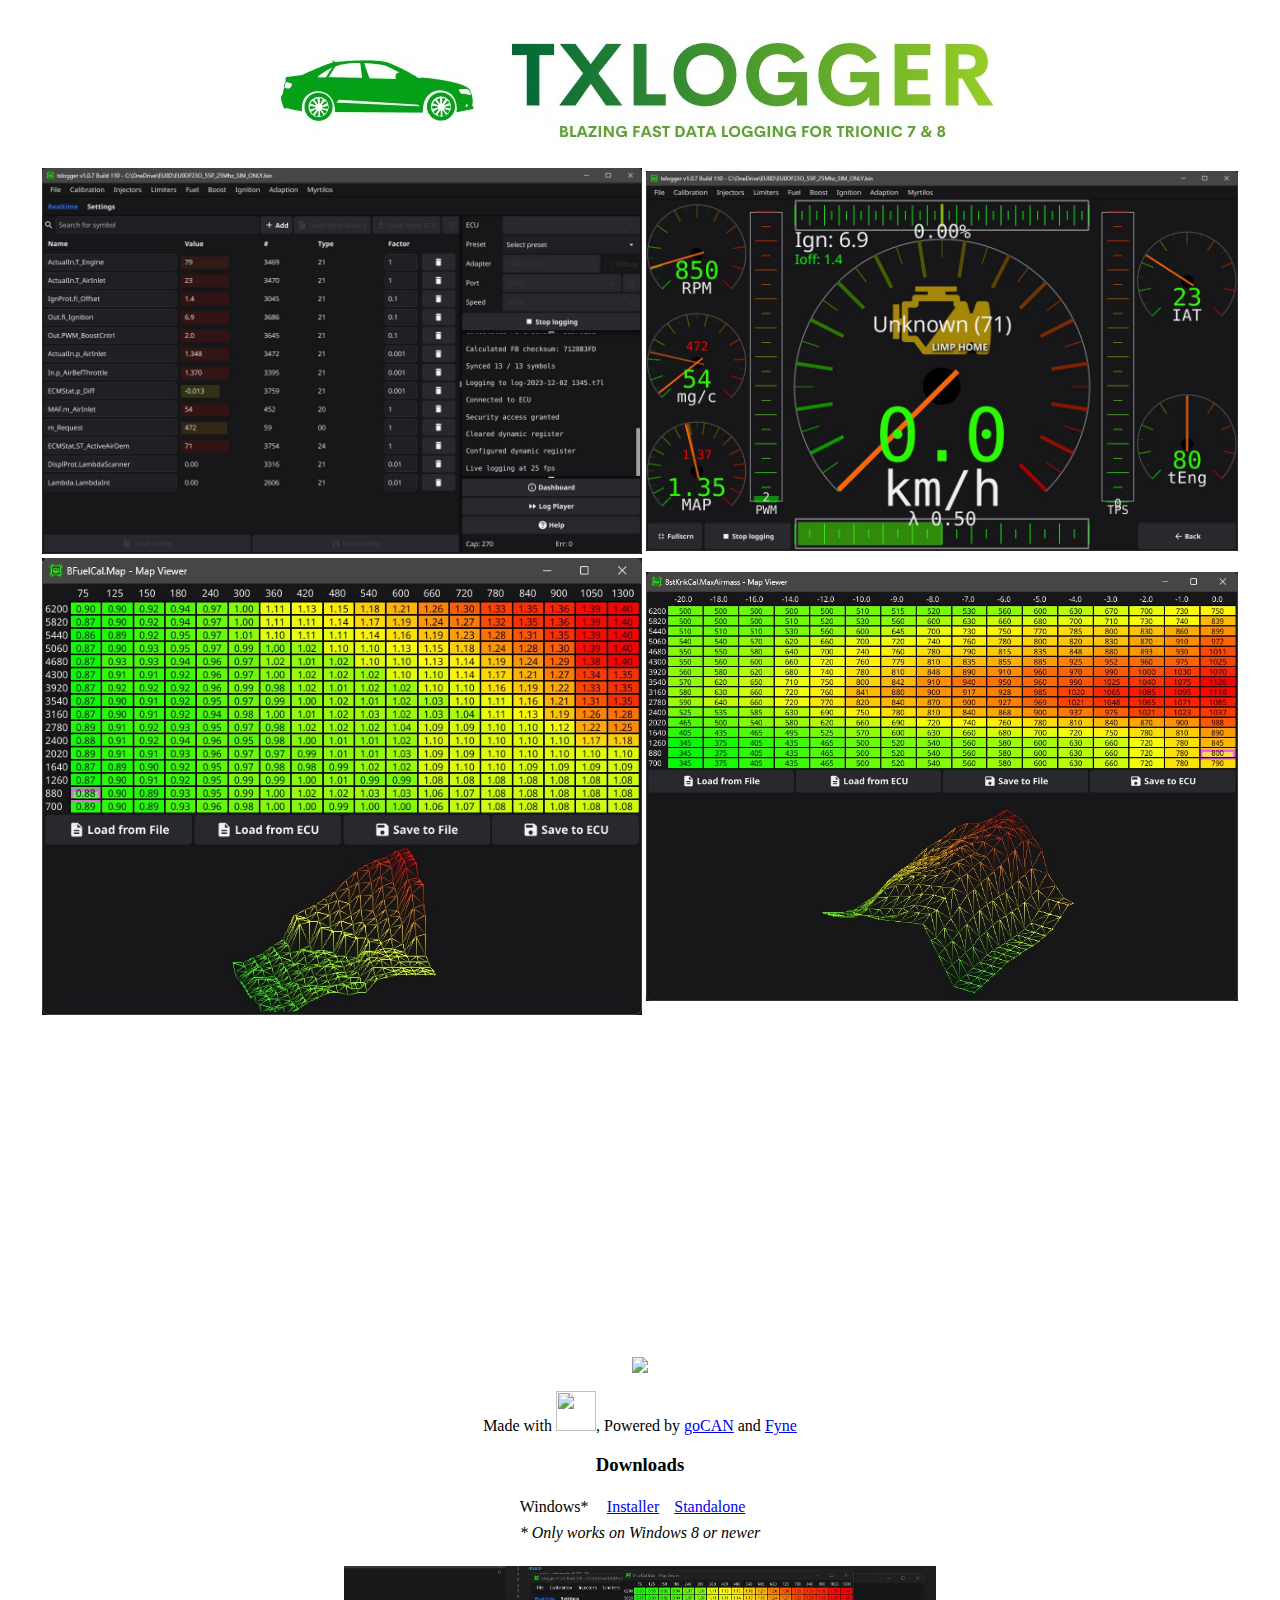
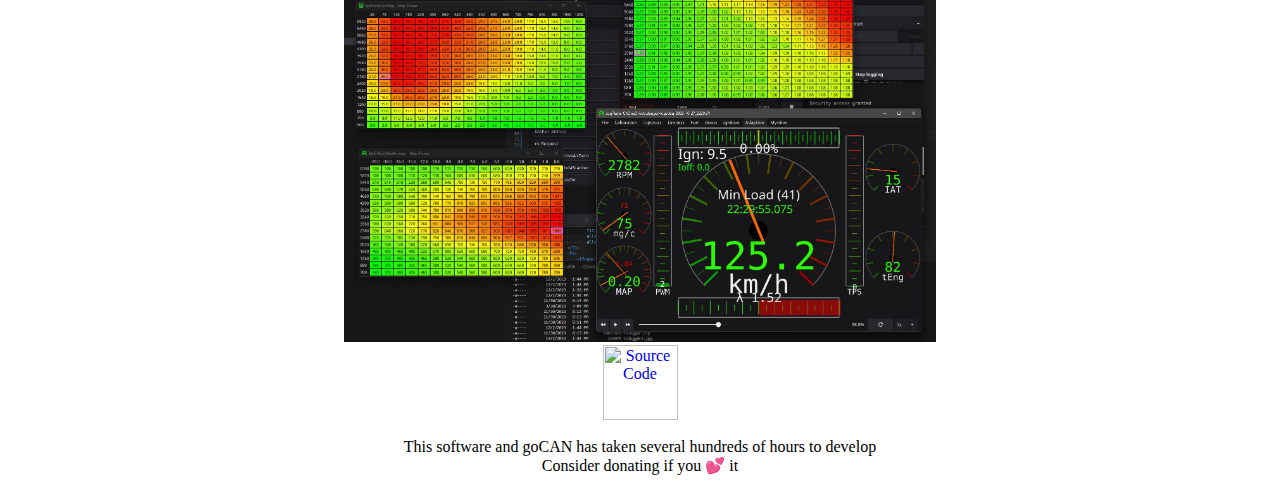
==== index.html @ ddfda783 "update webpage" ====
<html>

<head>
    <meta charset="UTF-8">
    <meta property="og:type" content="website">
    <meta property="og:url" content="https://txlogger.com">
    <meta property="og:title" content="txlogger">
    <meta property="og:description" content="Blazing fast data logging for Trionic 7 & 8 ECU's">
    <meta property="og:image" content="https://txlogger.com/txlogger5.jpg">
    <title>txlogger - Blazing fast data logging for Trionic 7 & 8</title>
</head>

<body>
    <center>
        <img src="banner.jpg">
        <table>
            <tr>
                <td>
                    <a href="txlogger.jpg" target="_blank">
                        <img src="txlogger.jpg" alt="Main window" width="600">
                    </a>
                </td>
                <td>
                    <a href="txlogger2.jpg" target="_blank">
                        <img src="txlogger2.jpg" alt="Dashboard" width="592"><br>
                    </a>
                </td>
            </tr>
            <tr>
                <td>
                    <a href="txlogger3.jpg" target="_blank">
                        <img src="txlogger3.jpg" alt="Map Viewer" width="600">
                    </a>
                </td>
                <td>
                    <a href="txlogger4.jpg" target="_blank">
                        <img src="txlogger4.jpg" alt="Map Viewer" width="592"><br>
                    </a>
                </td>
            </tr>
        </table>

        <table>
            <tr>
                <td>
                    <iframe width="560" height="315"
                        src="https://www.youtube-nocookie.com/embed/FHyt-3YUaDM?si=XfC4rX2NaPIsrbY3"
                        title="YouTube video player" frameborder="0"
                        allow="accelerometer; autoplay; clipboard-write; encrypted-media; gyroscope; picture-in-picture; web-share"
                        allowfullscreen></iframe>
                </td>
                <td>
                    <iframe width="560" height="315"
                        src="https://www.youtube-nocookie.com/embed/V9WUryJe4Gk?si=JMp5Bqc0wk0iH0aE"
                        title="YouTube video player" frameborder="0"
                        allow="accelerometer; autoplay; clipboard-write; encrypted-media; gyroscope; picture-in-picture; web-share"
                        allowfullscreen></iframe>
                </td>
            </tr>
        </table>
        <br>

        <img src="https://github.com/roffe/txlogger/actions/workflows/windows-release.yml/badge.svg"><br>
        <br>
        Made with <a href="https://go.dev/" target="_blank"><img
                src="https://upload.wikimedia.org/wikipedia/commons/thumb/0/05/Go_Logo_Blue.svg/322px-Go_Logo_Blue.svg.png"
                width="40"></a>, Powered by <a href="https://github.com/roffe/gocan" target="_blank">goCAN</a> and <a
            href="https://fyne.io" target="_blank">Fyne</a><br>

        <h3>Downloads</h3>
        <table>
            <tr>
                <td>Windows*</td>
                <td><a href="https://roffe.nu/txlogger/setup.zip">Installer</a></td>
                <td><a href="https://roffe.nu/txlogger/txlogger.zip">Standalone</a></td>
            </tr>
            <tr>
                <td colspan="3"></td>
            </tr>
            <tr>
                <td colspan="3"><i>* Only works on Windows 8 or newer</i></td>
            </tr>
        </table>
        <br>
        <table>
            <tr>
                <td>
                    <center>
                        <a href="txlogger5.jpg" target="_blank">
                            <img src="txlogger5.jpg" alt="Map Viewer" width="592"><br>
                        </a>
                    </center>
                </td>
            </tr>
        </table>

        <a href="https://github.com/roffe/txlogger" target="_blank"><img
                src="https://cdn-icons-png.flaticon.com/512/25/25231.png" width="75" alt="Source Code"></a><br>
        <br>
        This software and goCAN has taken several hundreds of hours to develop<br>
        Consider donating if you 💕 it<br><br>
        <div id="donate-button-container">
            <div id="donate-button"></div>
            <script src="https://www.paypalobjects.com/donate/sdk/donate-sdk.js" charset="UTF-8"></script>
            <script>
                PayPal.Donation.Button({
                    env: 'production',
                    hosted_button_id: 'TUG5GVFCPF3CW',
                    image: {
                        src: 'https://www.paypalobjects.com/en_US/SE/i/btn/btn_donateCC_LG.gif',
                        alt: 'Donate with PayPal button',
                        title: 'PayPal - The safer, easier way to pay online!',
                    }
                }).render('#donate-button');
            </script>
            <noscript>
                <a href="https://www.paypal.com/donate/?hosted_button_id=TUG5GVFCPF3CW" target="_blank"><img
                        src="https://www.paypalobjects.com/en_US/SE/i/btn/btn_donateCC_LG.gif"
                        alt="Donate with PayPal button" /></a>
            </noscript>
        </div>

    </center>
</body>

</html
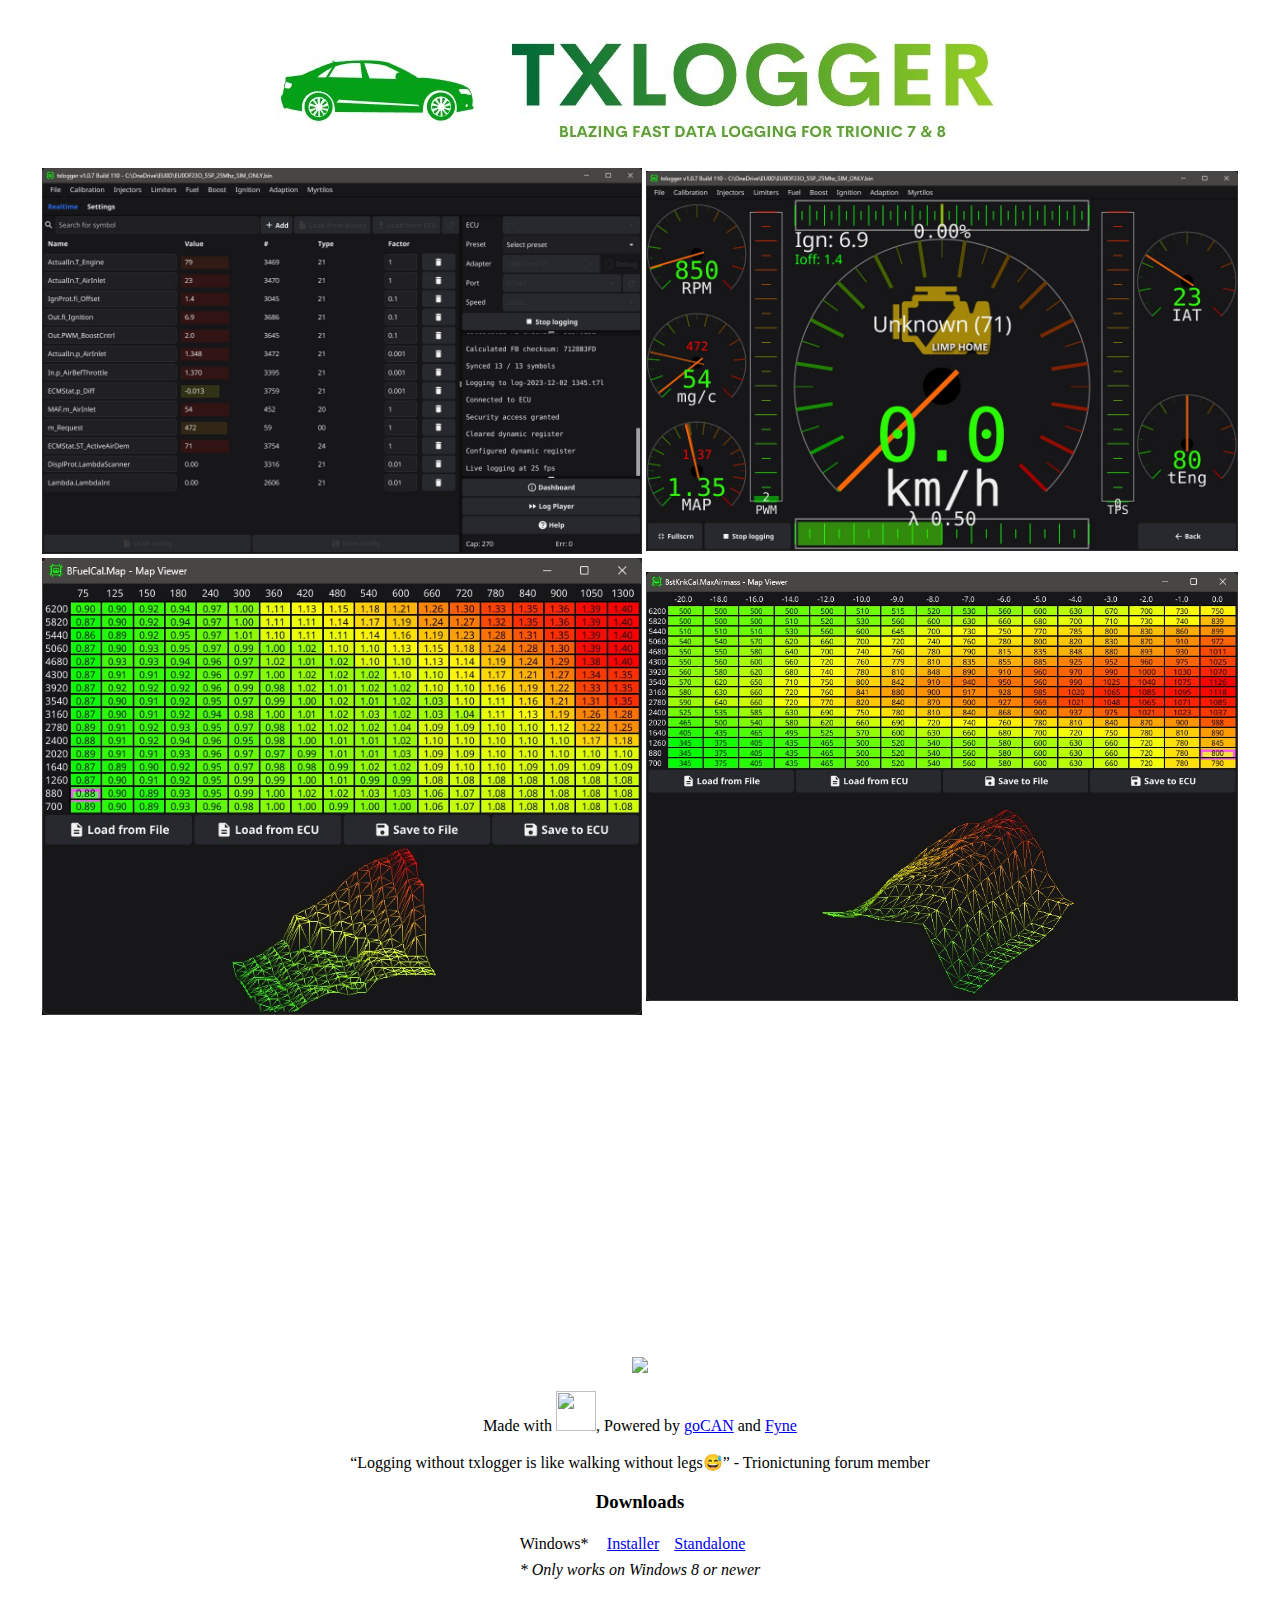
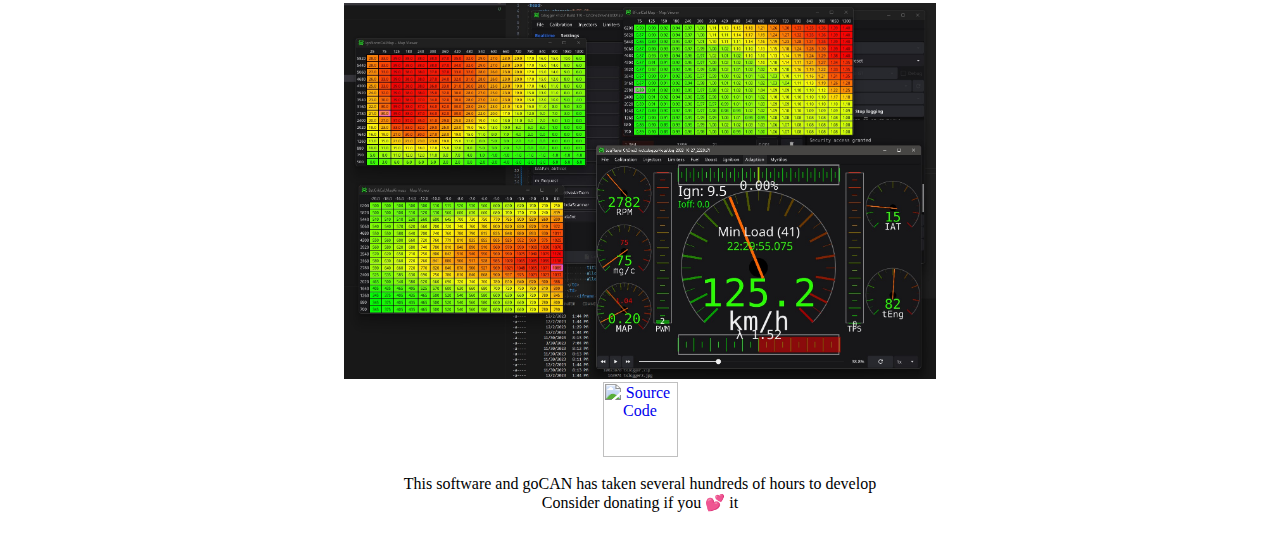
==== commit 6747d3f3: "add quote from forum" ====
--- a/index.html
+++ b/index.html
@@ -65,8 +65,8 @@
         Made with <a href="https://go.dev/" target="_blank"><img
                 src="https://upload.wikimedia.org/wikipedia/commons/thumb/0/05/Go_Logo_Blue.svg/322px-Go_Logo_Blue.svg.png"
                 width="40"></a>, Powered by <a href="https://github.com/roffe/gocan" target="_blank">goCAN</a> and <a
-            href="https://fyne.io" target="_blank">Fyne</a><br>
-
+            href="https://fyne.io" target="_blank">Fyne</a><br><br>
+        <q>Logging without txlogger is like walking without legs😅</q> - Trionictuning forum member
         <h3>Downloads</h3>
         <table>
             <tr>
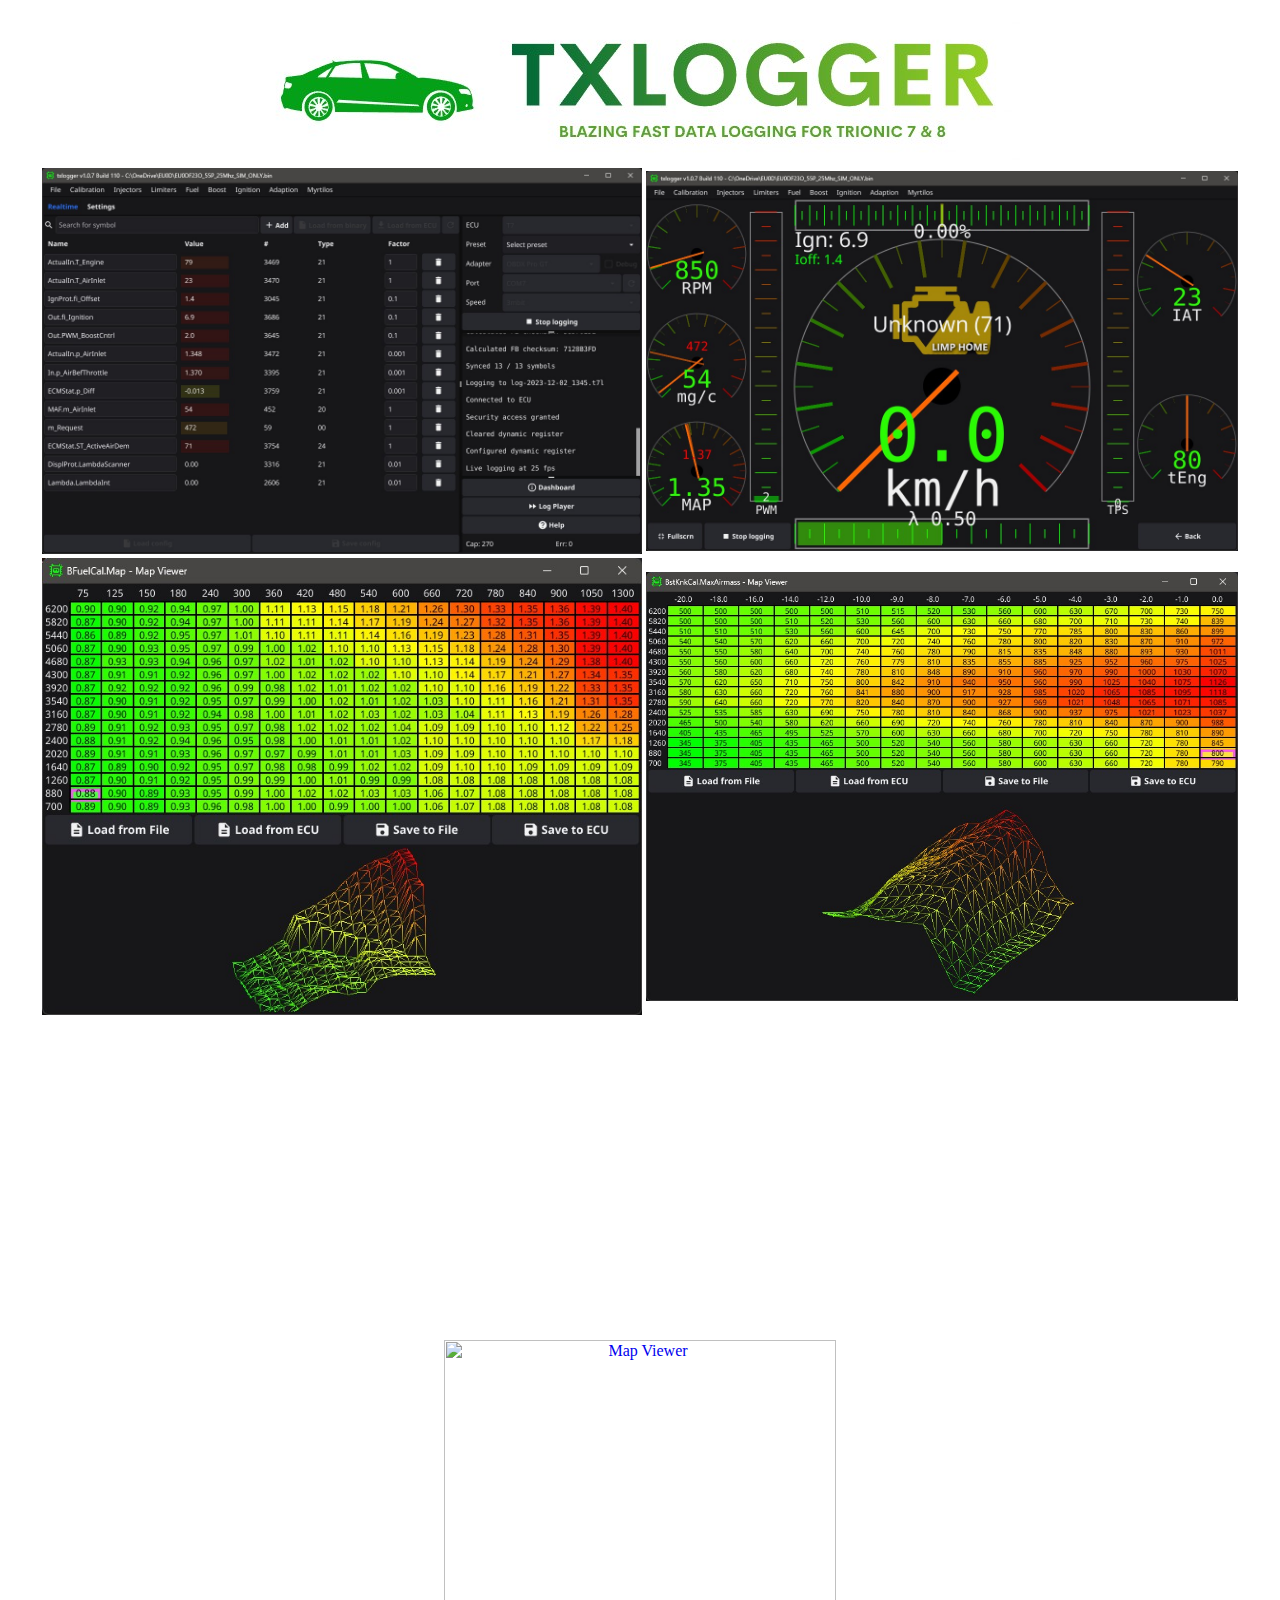
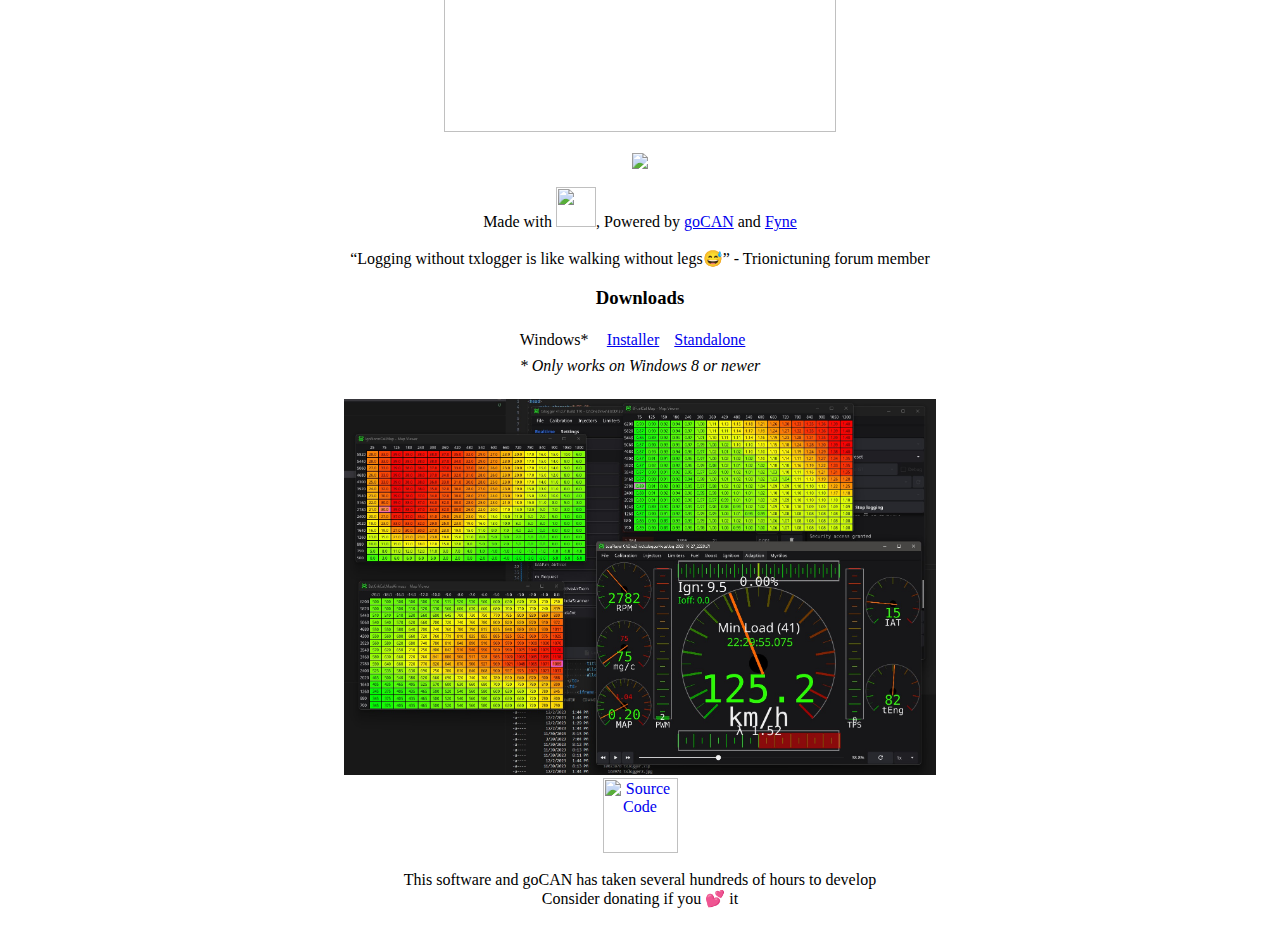
==== commit ee20535b: "add new image" ====
--- a/index.html
+++ b/index.html
@@ -55,6 +55,13 @@
                         title="YouTube video player" frameborder="0"
                         allow="accelerometer; autoplay; clipboard-write; encrypted-media; gyroscope; picture-in-picture; web-share"
                         allowfullscreen></iframe>
+                </td>
+            </tr>
+            <tr>
+                <td colspan="2" style="text-align:center">
+                    <a href="txlogger6.jpg" target="_blank">
+                        <img src="txlogger6.jpg" alt="Map Viewer" width="392"><br>
+                    </a>
                 </td>
             </tr>
         </table>
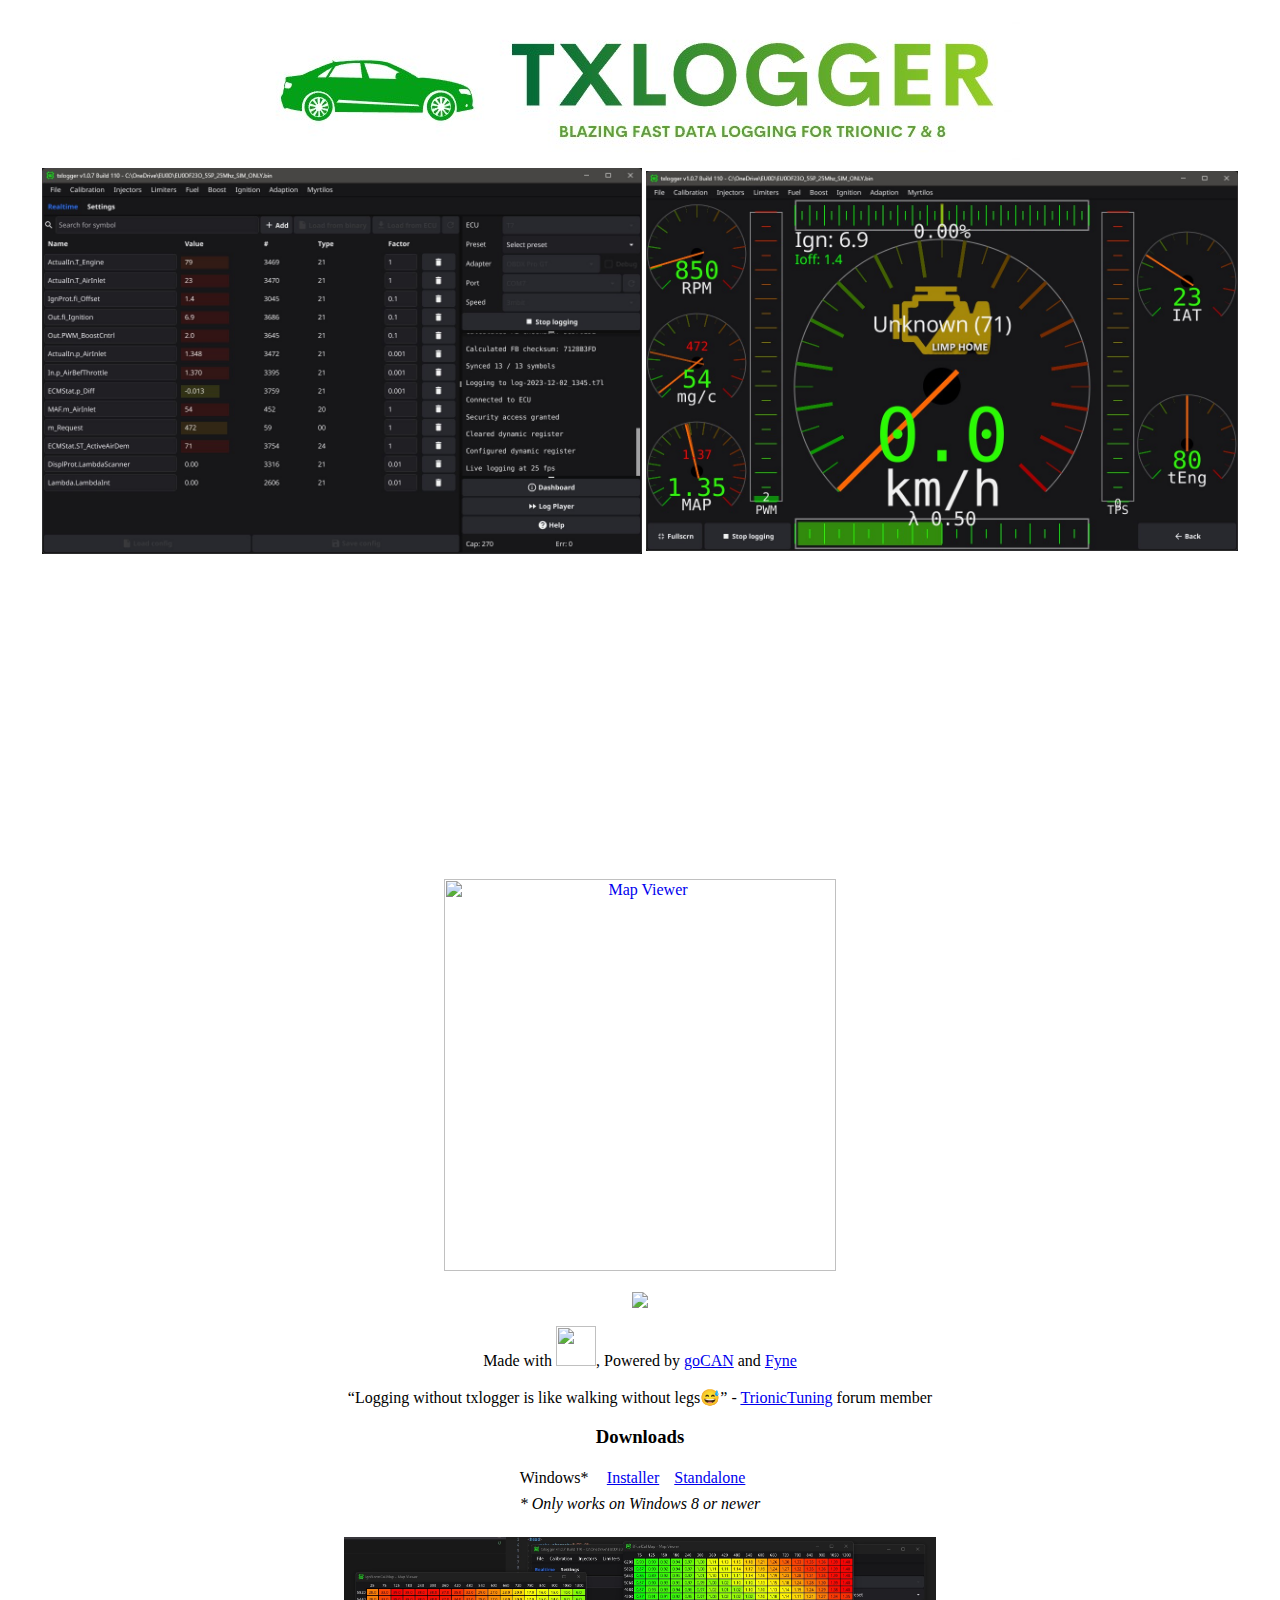
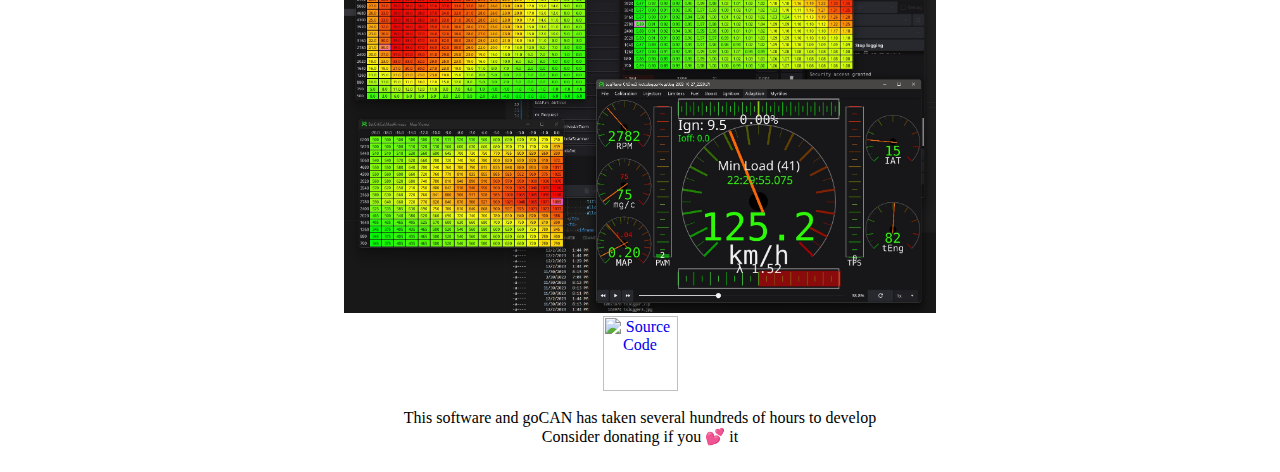
==== commit 9f5234c4: "update again" ====
--- a/index.html
+++ b/index.html
@@ -23,18 +23,6 @@
                 <td>
                     <a href="txlogger2.jpg" target="_blank">
                         <img src="txlogger2.jpg" alt="Dashboard" width="592"><br>
-                    </a>
-                </td>
-            </tr>
-            <tr>
-                <td>
-                    <a href="txlogger3.jpg" target="_blank">
-                        <img src="txlogger3.jpg" alt="Map Viewer" width="600">
-                    </a>
-                </td>
-                <td>
-                    <a href="txlogger4.jpg" target="_blank">
-                        <img src="txlogger4.jpg" alt="Map Viewer" width="592"><br>
                     </a>
                 </td>
             </tr>
@@ -73,7 +61,8 @@
                 src="https://upload.wikimedia.org/wikipedia/commons/thumb/0/05/Go_Logo_Blue.svg/322px-Go_Logo_Blue.svg.png"
                 width="40"></a>, Powered by <a href="https://github.com/roffe/gocan" target="_blank">goCAN</a> and <a
             href="https://fyne.io" target="_blank">Fyne</a><br><br>
-        <q>Logging without txlogger is like walking without legs😅</q> - Trionictuning forum member
+        <q>Logging without txlogger is like walking without legs😅</q> - <a
+            href="https://www.trionictuning.com">TrionicTuning</a> forum member
         <h3>Downloads</h3>
         <table>
             <tr>
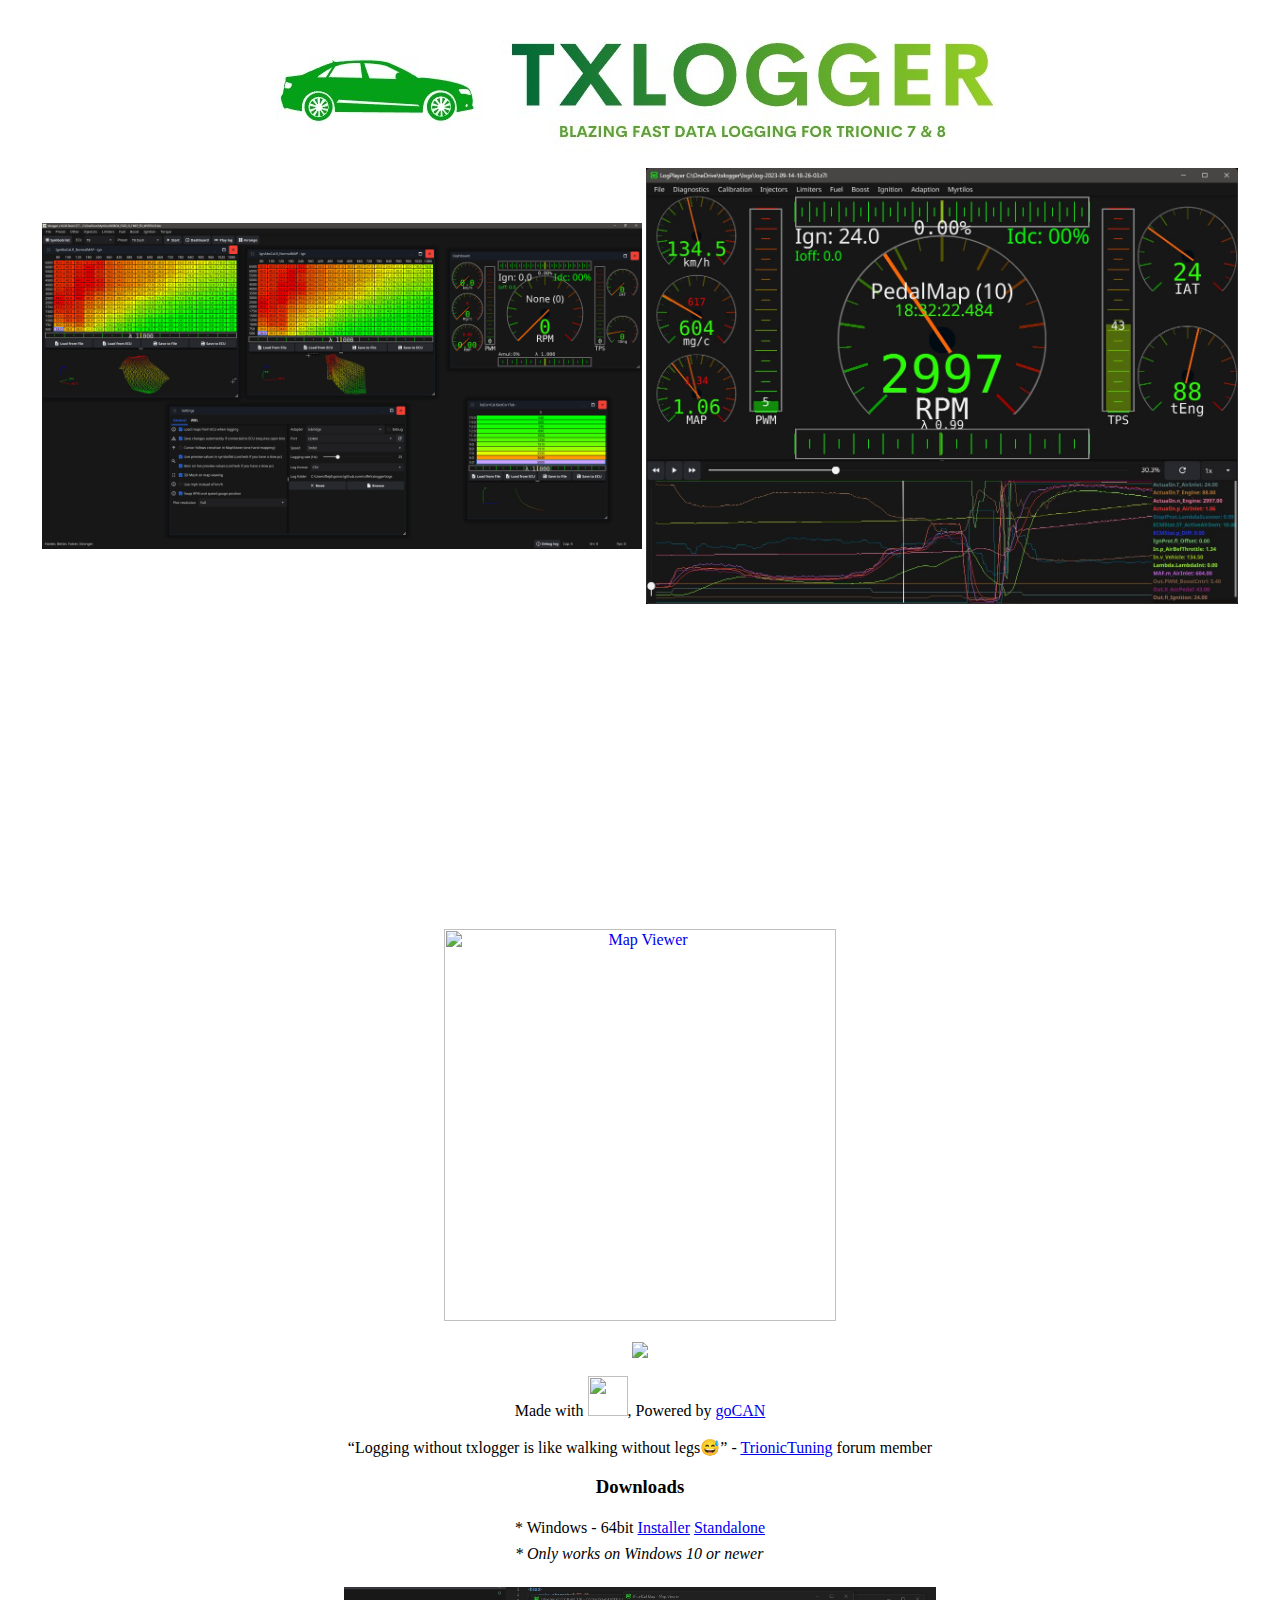
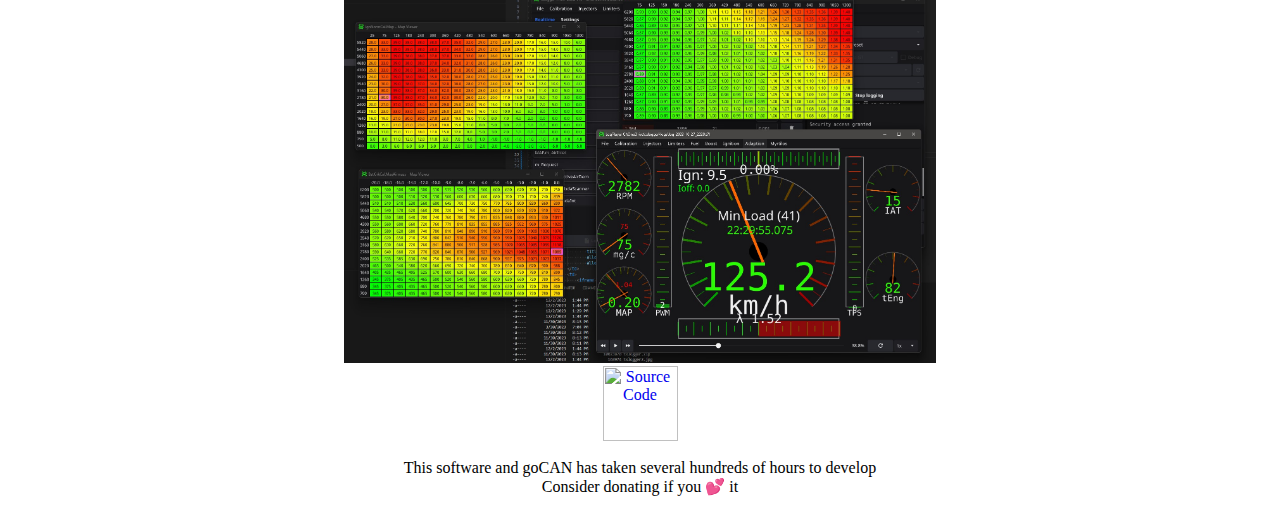
==== commit fbd2569a: "save" ====
--- a/index.html
+++ b/index.html
@@ -59,14 +59,13 @@
         <br>
         Made with <a href="https://go.dev/" target="_blank"><img
                 src="https://upload.wikimedia.org/wikipedia/commons/thumb/0/05/Go_Logo_Blue.svg/322px-Go_Logo_Blue.svg.png"
-                width="40"></a>, Powered by <a href="https://github.com/roffe/gocan" target="_blank">goCAN</a> and <a
-            href="https://fyne.io" target="_blank">Fyne</a><br><br>
+                width="40"></a>, Powered by <a href="https://github.com/roffe/gocan" target="_blank">goCAN</a><br><br>
         <q>Logging without txlogger is like walking without legs😅</q> - <a
             href="https://www.trionictuning.com">TrionicTuning</a> forum member
         <h3>Downloads</h3>
         <table>
             <tr>
-                <td>Windows*</td>
+                <td>* Windows - 64bit</td>
                 <td><a href="https://roffe.nu/txlogger/setup.zip">Installer</a></td>
                 <td><a href="https://roffe.nu/txlogger/txlogger.zip">Standalone</a></td>
             </tr>
@@ -74,7 +73,7 @@
                 <td colspan="3"></td>
             </tr>
             <tr>
-                <td colspan="3"><i>* Only works on Windows 8 or newer</i></td>
+                <td colspan="3"><i>* Only works on Windows 10 or newer</i></td>
             </tr>
         </table>
         <br>
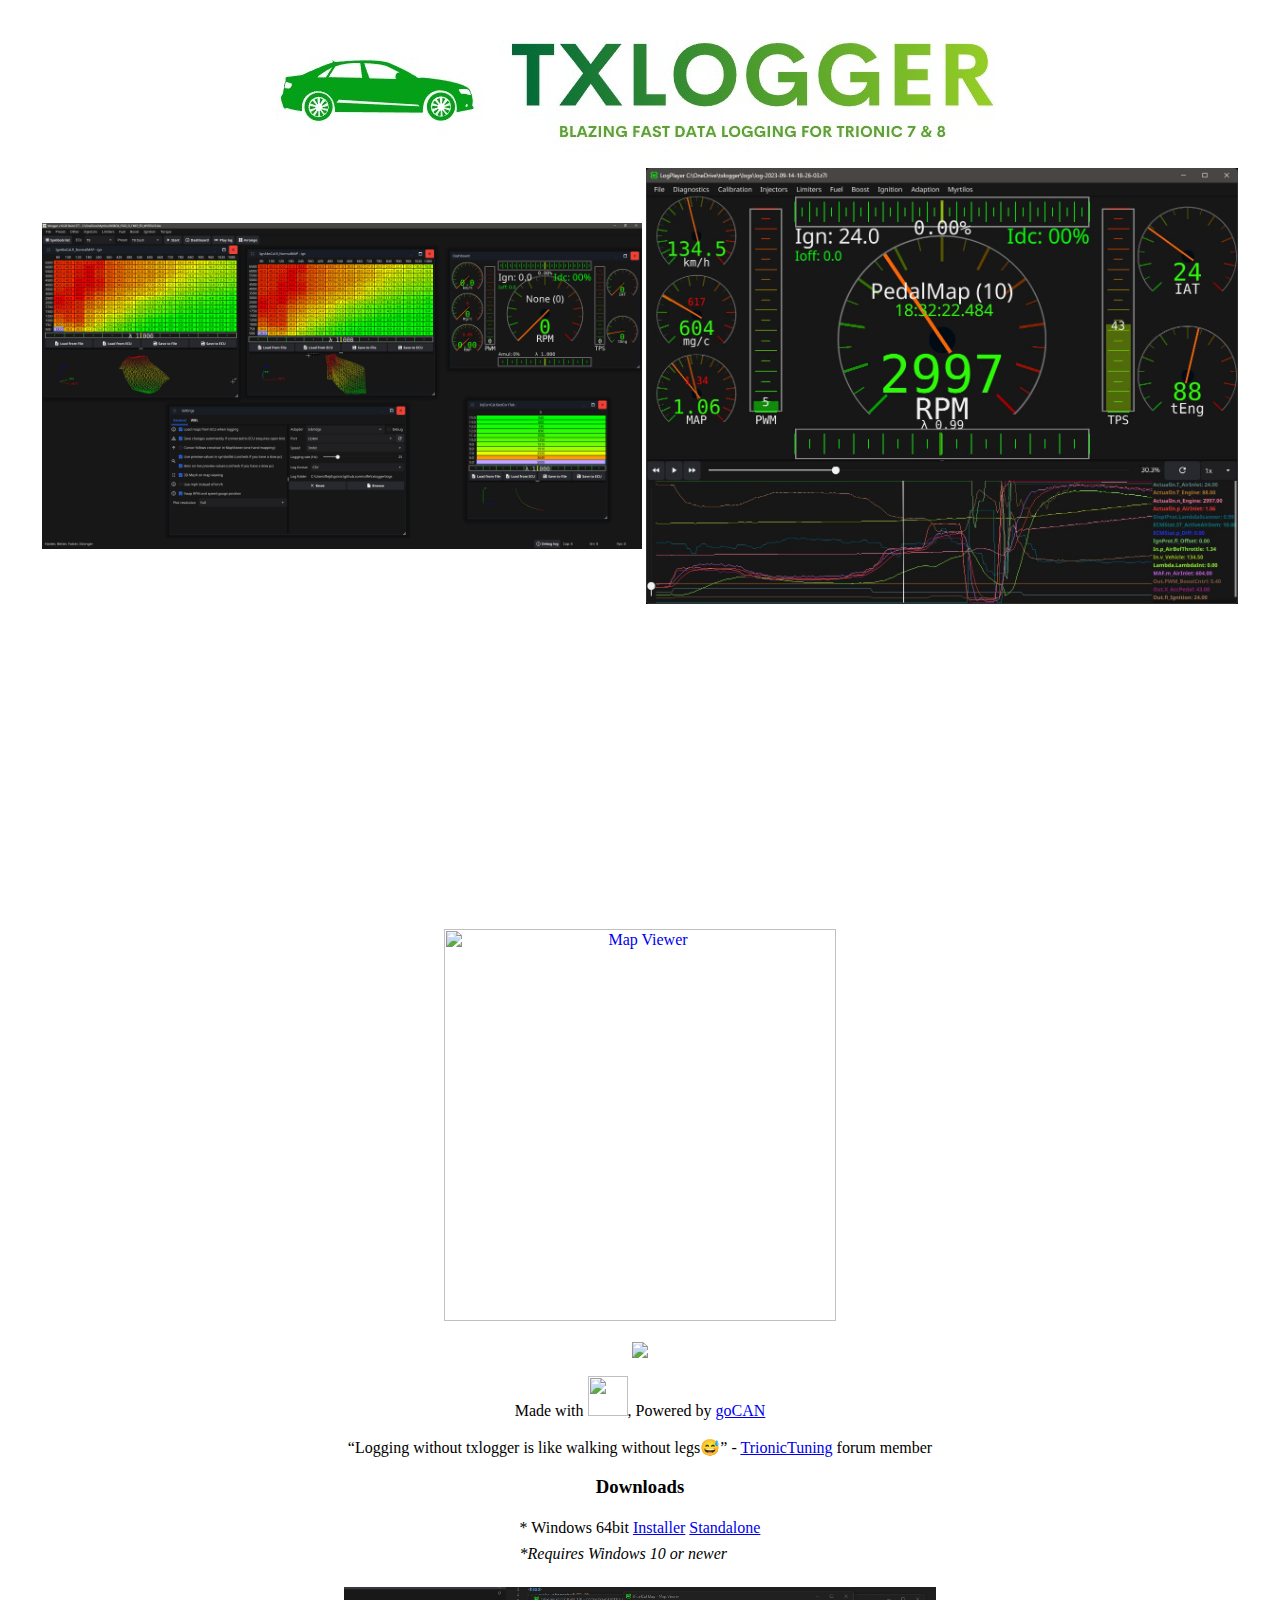
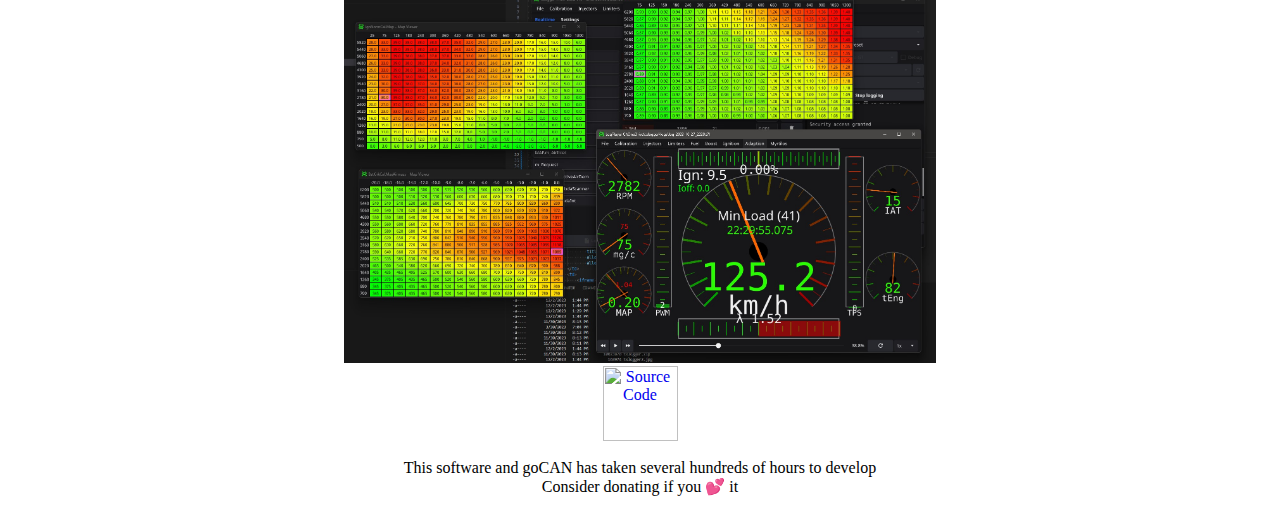
==== commit e99e0789: "save" ====
--- a/index.html
+++ b/index.html
@@ -65,7 +65,7 @@
         <h3>Downloads</h3>
         <table>
             <tr>
-                <td>* Windows - 64bit</td>
+                <td>* Windows 64bit</td>
                 <td><a href="https://roffe.nu/txlogger/setup.zip">Installer</a></td>
                 <td><a href="https://roffe.nu/txlogger/txlogger.zip">Standalone</a></td>
             </tr>
@@ -73,7 +73,7 @@
                 <td colspan="3"></td>
             </tr>
             <tr>
-                <td colspan="3"><i>* Only works on Windows 10 or newer</i></td>
+                <td colspan="3"><i>*Requires Windows 10 or newer</i></td>
             </tr>
         </table>
         <br>
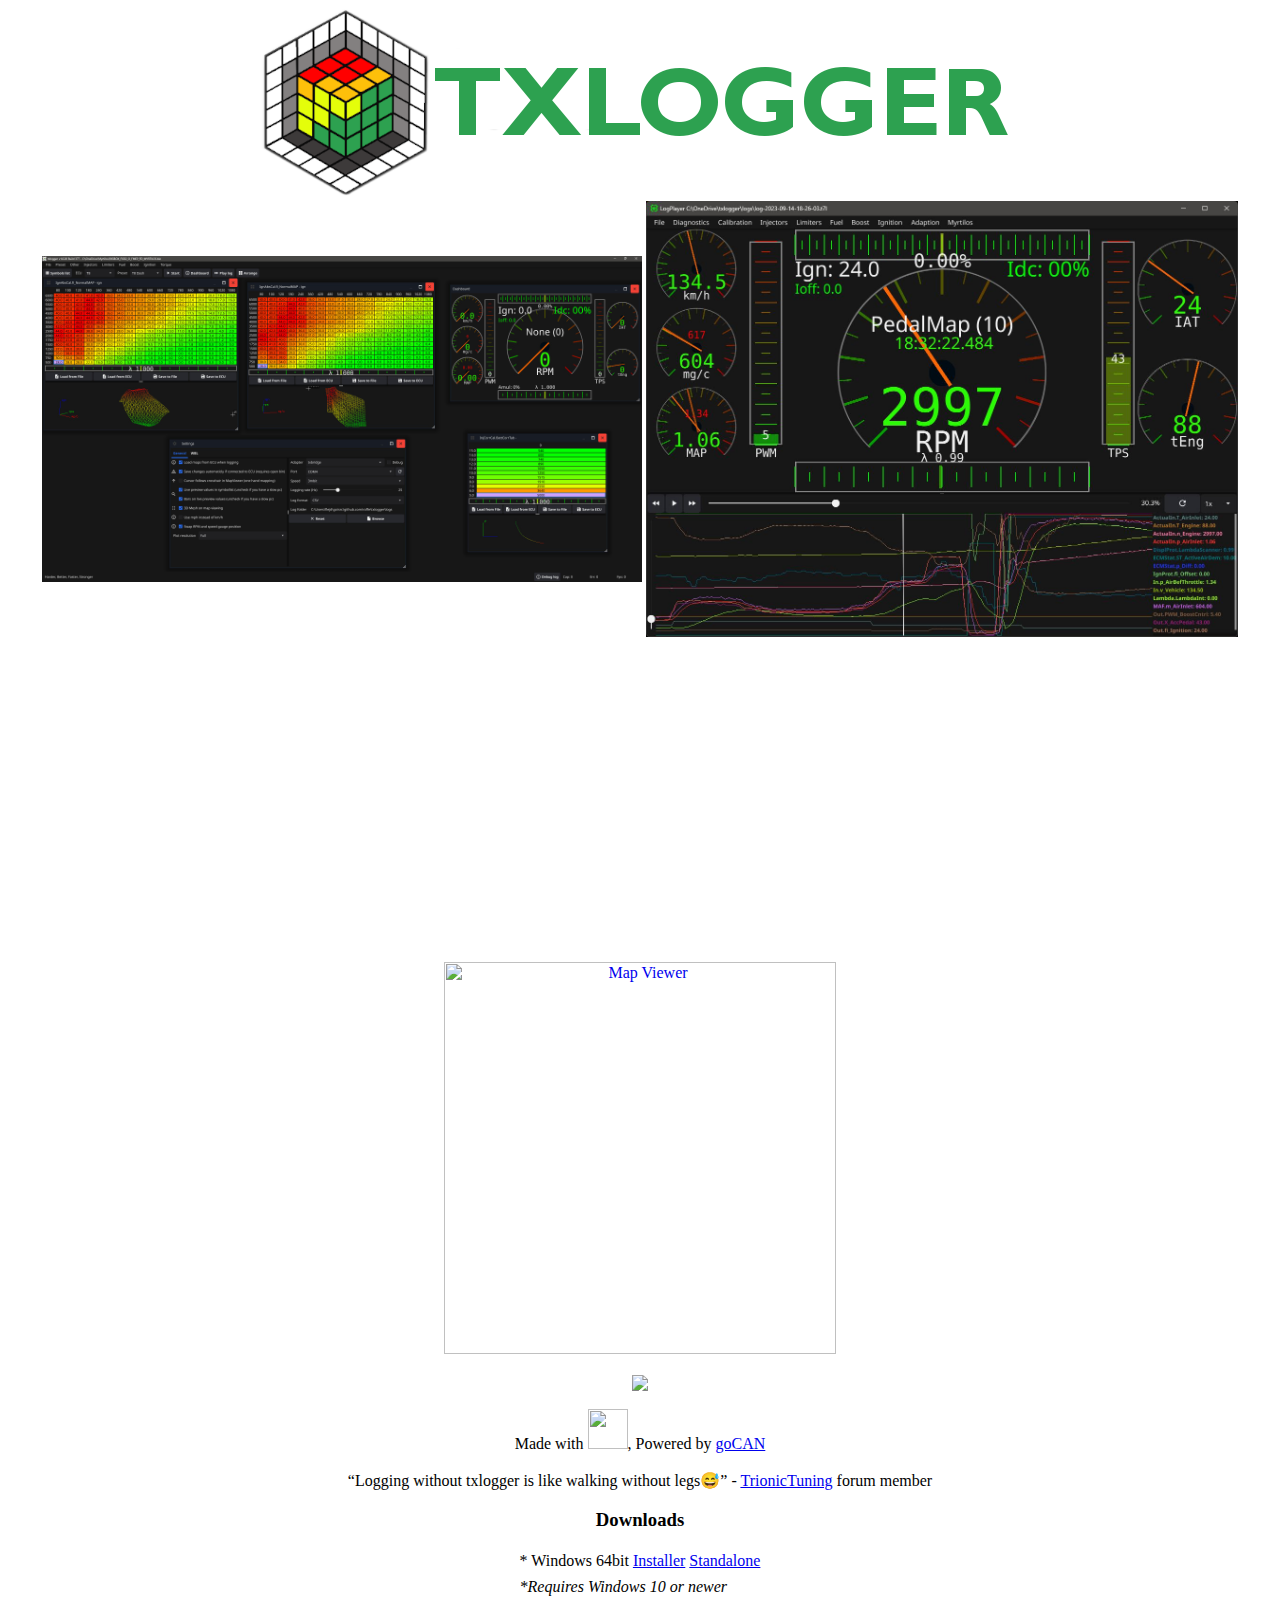
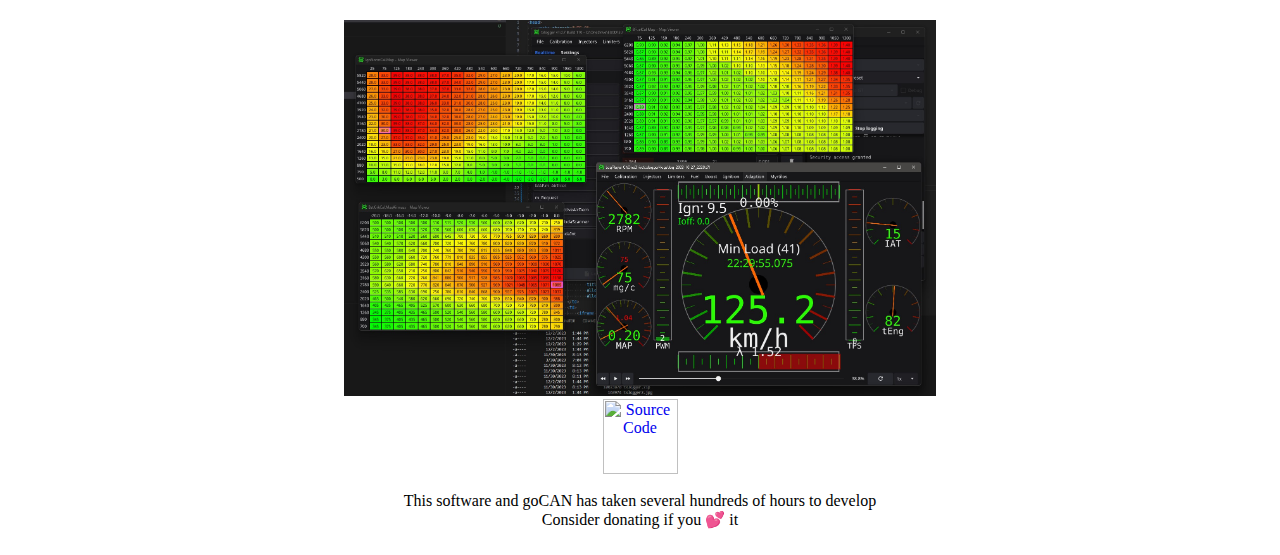
==== commit c239c867: "save" ====
--- a/index.html
+++ b/index.html
@@ -5,14 +5,14 @@
     <meta property="og:type" content="website">
     <meta property="og:url" content="https://txlogger.com">
     <meta property="og:title" content="txlogger">
-    <meta property="og:description" content="Blazing fast data logging for Trionic 7 & 8 ECU's">
+    <meta property="og:description" content="Blazing fast data logging for Trionic 5, 7 & 8 ECU's">
     <meta property="og:image" content="https://txlogger.com/txlogger5.jpg">
-    <title>txlogger - Blazing fast data logging for Trionic 7 & 8</title>
+    <title>txlogger - Blazing fast data logging for Trionic 5, 7 & 8</title>
 </head>
 
 <body>
     <center>
-        <img src="banner.jpg">
+        <img src="banner.png">
         <table>
             <tr>
                 <td>
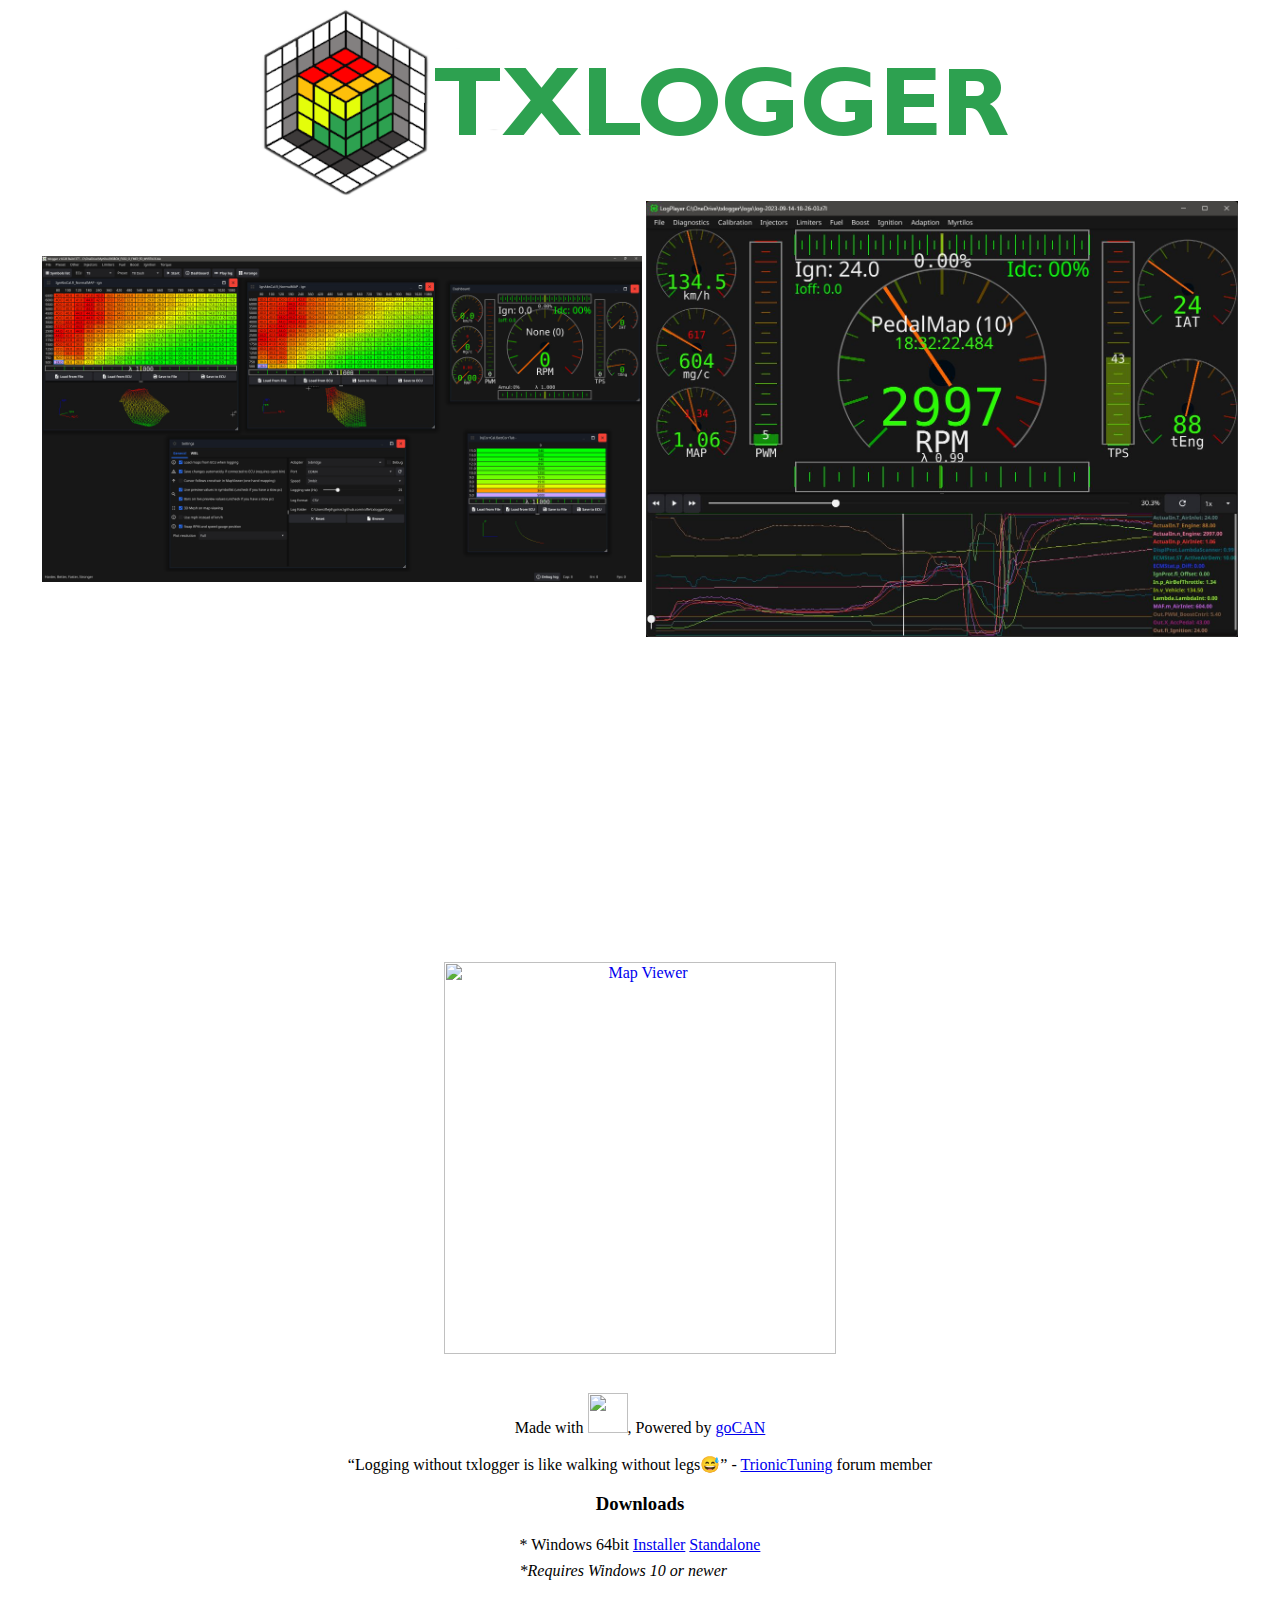
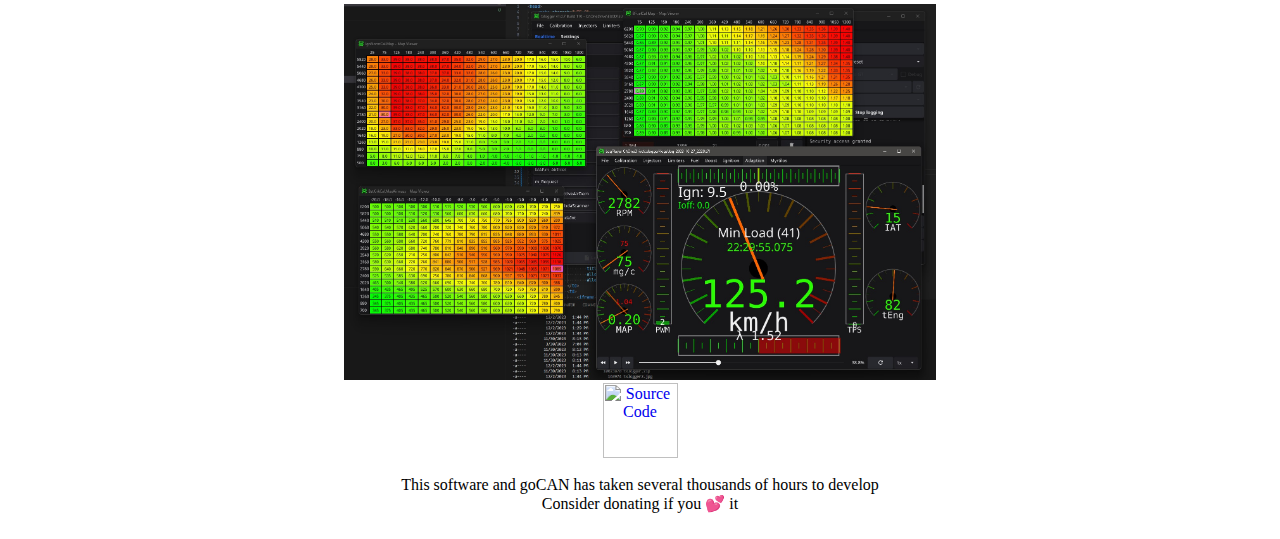
==== commit 7e85e9cd: "save" ====
--- a/index.html
+++ b/index.html
@@ -55,7 +55,7 @@
         </table>
         <br>
 
-        <img src="https://github.com/roffe/txlogger/actions/workflows/windows-release.yml/badge.svg"><br>
+        <!--<img src="https://github.com/roffe/txlogger/actions/workflows/windows-release.yml/badge.svg"><br>-->
         <br>
         Made with <a href="https://go.dev/" target="_blank"><img
                 src="https://upload.wikimedia.org/wikipedia/commons/thumb/0/05/Go_Logo_Blue.svg/322px-Go_Logo_Blue.svg.png"
@@ -92,7 +92,7 @@
         <a href="https://github.com/roffe/txlogger" target="_blank"><img
                 src="https://cdn-icons-png.flaticon.com/512/25/25231.png" width="75" alt="Source Code"></a><br>
         <br>
-        This software and goCAN has taken several hundreds of hours to develop<br>
+        This software and goCAN has taken several thousands of hours to develop<br>
         Consider donating if you 💕 it<br><br>
         <div id="donate-button-container">
             <div id="donate-button"></div>
